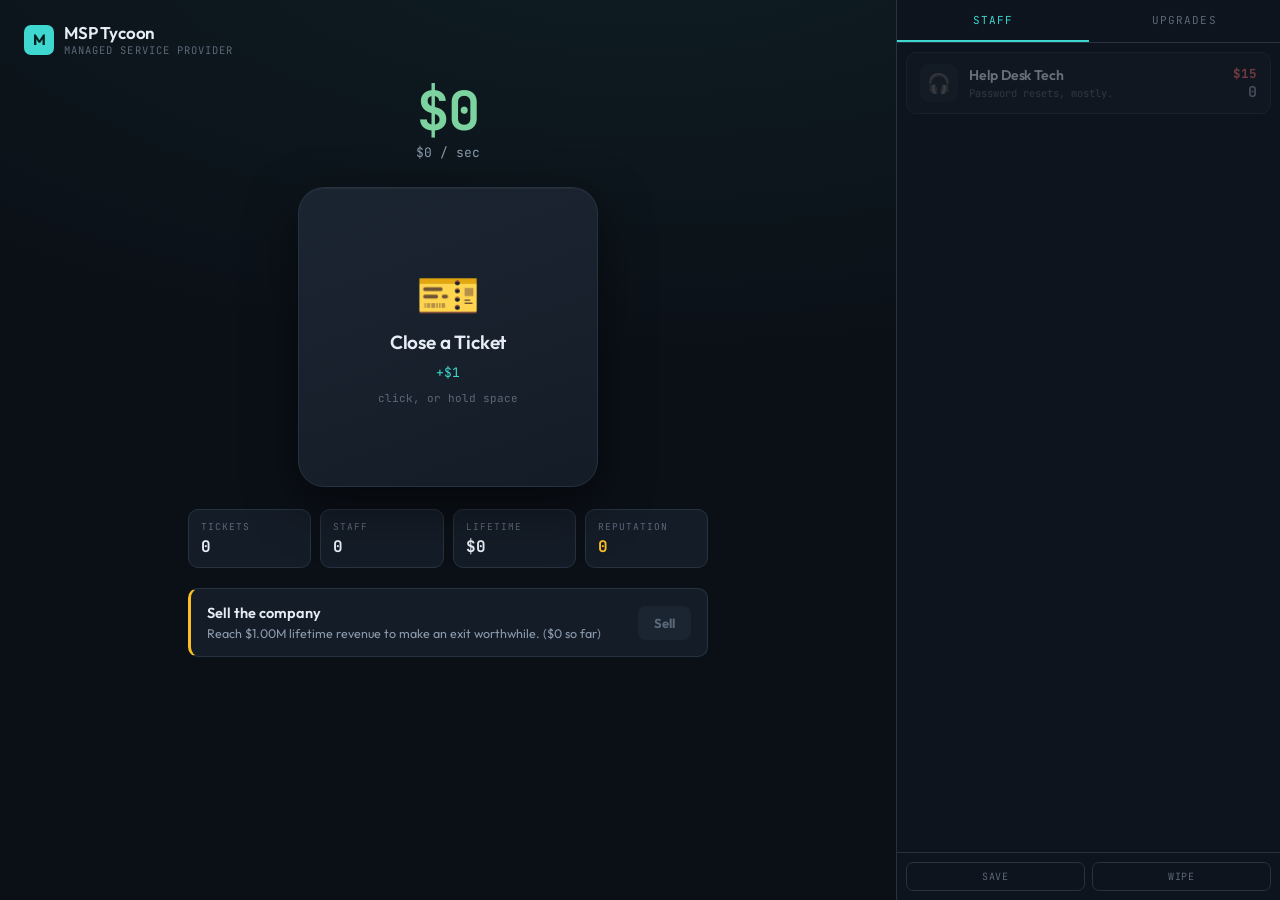
==== msp/index.html @ 9d354af2 "Add MSP Tycoon: a Cookie Clicker-shaped rebuild Single self-contained file at msp/index.html. Nothin" ====
<!DOCTYPE html>
<html lang="en">
<head>
<meta charset="UTF-8">
<meta name="viewport" content="width=device-width, initial-scale=1.0">
<title>MSP Tycoon</title>
<link rel="preconnect" href="https://fonts.googleapis.com">
<link rel="preconnect" href="https://fonts.gstatic.com" crossorigin>
<link rel="stylesheet" href="https://fonts.googleapis.com/css2?family=JetBrains+Mono:wght@400;500;700&family=Outfit:wght@400;500;600;700&display=swap">
<style>
:root{
  --bg:#0B1017; --bg2:#0E141D; --panel:#141C27; --panel2:#1B2531; --line:#26323F;
  --ink:#E6EDF5; --dim:#8A9AAC; --faint:#5A6878;
  --accent:#3ED8D0; --accent-dark:#0E5C58; --accent-ink:#05201F;
  --ok:#4ADE80; --warn:#FBBF24; --crit:#F87171; --cash:#7DD3A0;
  --mono:"JetBrains Mono",ui-monospace,monospace;
  --sans:"Outfit",system-ui,sans-serif;
}
*{box-sizing:border-box;margin:0;padding:0}
body{
  background:var(--bg);color:var(--ink);font-family:var(--sans);
  min-height:100vh;overflow-x:hidden;
  background-image:radial-gradient(ellipse 80% 50% at 50% -10%,rgba(62,216,208,.07),transparent);
}
button{font-family:inherit;color:inherit;border:none;background:none;cursor:pointer}
:focus-visible{outline:2px solid var(--accent);outline-offset:2px}

/* ---------- shell ---------- */
.app{display:grid;grid-template-columns:minmax(0,1fr) 384px;min-height:100vh}
@media(max-width:900px){.app{grid-template-columns:1fr}}

.main{display:flex;flex-direction:column;align-items:center;padding:22px 24px 40px;gap:20px}

.brand{display:flex;align-items:center;gap:10px;align-self:flex-start}
.brand-mark{
  width:30px;height:30px;border-radius:7px;background:var(--accent);
  color:var(--accent-ink);display:grid;place-items:center;font-weight:700;font-size:15px;
}
.brand-name{font-weight:600;font-size:17px;letter-spacing:-.01em}
.brand-sub{font-family:var(--mono);font-size:10.5px;color:var(--faint);letter-spacing:.1em;text-transform:uppercase}

/* ---------- revenue ---------- */
.readout{text-align:center;margin-top:6px}
.cash{
  font-family:var(--mono);font-weight:700;font-size:clamp(34px,6vw,54px);
  color:var(--cash);letter-spacing:-.02em;font-variant-numeric:tabular-nums;line-height:1.05;
}
.rate{font-family:var(--mono);font-size:13px;color:var(--dim);margin-top:4px;font-variant-numeric:tabular-nums}

/* ---------- the click target ---------- */
.ticket-wrap{position:relative;display:grid;place-items:center;padding:6px 0 2px}
.ticket{
  width:min(300px,72vw);aspect-ratio:1;border-radius:26px;
  background:linear-gradient(160deg,var(--panel2),var(--panel));
  border:1px solid var(--line);
  display:flex;flex-direction:column;align-items:center;justify-content:center;gap:10px;
  transition:transform .07s ease,box-shadow .2s ease,border-color .2s ease;
  box-shadow:0 18px 50px rgba(0,0,0,.5),inset 0 1px 0 rgba(255,255,255,.04);
  position:relative;overflow:hidden;
}
.ticket::after{
  content:"";position:absolute;inset:0;
  background:radial-gradient(circle at 50% 22%,rgba(62,216,208,.16),transparent 62%);
  opacity:0;transition:opacity .2s;
}
.ticket:hover{border-color:var(--accent-dark);transform:translateY(-2px)}
.ticket:hover::after{opacity:1}
.ticket:active{transform:scale(.97) translateY(0)}
.ticket-icon{font-size:52px;line-height:1}
.ticket-label{font-weight:600;font-size:19px;letter-spacing:-.01em}
.ticket-hint{font-family:var(--mono);font-size:11px;color:var(--faint)}
.ticket-worth{font-family:var(--mono);font-size:13px;color:var(--accent);font-variant-numeric:tabular-nums}

/* floating +$ */
.float{
  position:absolute;font-family:var(--mono);font-weight:700;font-size:17px;color:var(--cash);
  pointer-events:none;animation:rise 1s ease-out forwards;text-shadow:0 2px 8px rgba(0,0,0,.6);
}
@keyframes rise{from{opacity:1;transform:translate(-50%,0)}to{opacity:0;transform:translate(-50%,-64px)}}
@media(prefers-reduced-motion:reduce){
  .float{animation-duration:.01ms}
  .ticket,.ticket:hover,.ticket:active{transition:none;transform:none}
}

/* ---------- stat strip ---------- */
.stats{display:grid;grid-template-columns:repeat(auto-fit,minmax(112px,1fr));gap:9px;width:min(520px,100%)}
.stat{background:var(--panel);border:1px solid var(--line);border-radius:10px;padding:10px 12px}
.stat-k{font-family:var(--mono);font-size:9.5px;letter-spacing:.11em;text-transform:uppercase;color:var(--faint)}
.stat-v{font-family:var(--mono);font-size:16px;font-weight:700;margin-top:3px;font-variant-numeric:tabular-nums}

/* ---------- prestige ---------- */
.prestige{
  width:min(520px,100%);background:var(--panel);border:1px solid var(--line);
  border-left:3px solid var(--warn);border-radius:10px;padding:14px 16px;
  display:flex;align-items:center;gap:14px;flex-wrap:wrap;
}
.prestige-body{flex:1;min-width:180px}
.prestige-t{font-weight:600;font-size:14.5px}
.prestige-d{font-size:12.5px;color:var(--dim);margin-top:2px;line-height:1.5}
.btn{
  background:var(--accent);color:var(--accent-ink);font-weight:700;font-size:13px;
  padding:9px 16px;border-radius:8px;white-space:nowrap;transition:filter .15s;
}
.btn:hover:not(:disabled){filter:brightness(1.1)}
.btn:disabled{background:var(--panel2);color:var(--faint);cursor:not-allowed}
.btn-warn{background:var(--warn);color:#3A2A05}

/* ---------- store ---------- */
.store{background:var(--bg2);border-left:1px solid var(--line);display:flex;flex-direction:column;height:100vh;position:sticky;top:0}
@media(max-width:900px){.store{height:auto;position:static;border-left:none;border-top:1px solid var(--line)}}
.tabs{display:flex;border-bottom:1px solid var(--line);flex-shrink:0}
.tab{
  flex:1;padding:13px 8px;font-family:var(--mono);font-size:11px;letter-spacing:.1em;
  text-transform:uppercase;color:var(--faint);border-bottom:2px solid transparent;transition:color .15s;
}
.tab:hover{color:var(--dim)}
.tab.on{color:var(--accent);border-bottom-color:var(--accent)}
.tab .badge{
  display:inline-block;margin-left:5px;background:var(--accent);color:var(--accent-ink);
  border-radius:9px;padding:0 5px;font-size:9.5px;font-weight:700;
}
.list{overflow-y:auto;flex:1;padding:9px;display:flex;flex-direction:column;gap:7px}

.item{
  width:100%;text-align:left;background:var(--panel);border:1px solid var(--line);
  border-radius:10px;padding:11px 13px;display:grid;grid-template-columns:38px 1fr auto;
  gap:11px;align-items:center;transition:border-color .15s,background .15s;
}
.item:hover:not(:disabled){border-color:var(--accent-dark);background:var(--panel2)}
.item:disabled{opacity:.42;cursor:not-allowed}
.item-ic{
  width:38px;height:38px;border-radius:9px;background:var(--panel2);
  display:grid;place-items:center;font-size:19px;
}
.item-n{font-weight:600;font-size:14px;letter-spacing:-.005em}
.item-m{font-family:var(--mono);font-size:10.5px;color:var(--faint);margin-top:2px;font-variant-numeric:tabular-nums}
.item-r{text-align:right}
.item-c{font-family:var(--mono);font-size:12.5px;font-weight:700;color:var(--cash);font-variant-numeric:tabular-nums}
.item-c.cant{color:var(--crit)}
.item-o{font-family:var(--mono);font-size:15px;font-weight:700;color:var(--dim);font-variant-numeric:tabular-nums}
.empty{padding:32px 18px;text-align:center;color:var(--faint);font-size:13px;line-height:1.6}

.toast-wrap{position:fixed;bottom:18px;left:18px;display:flex;flex-direction:column;gap:7px;z-index:50}
.toast{
  background:var(--panel2);border:1px solid var(--line);border-left:3px solid var(--accent);
  border-radius:8px;padding:10px 15px;font-size:13px;animation:slide .3s ease-out;max-width:300px;
}
@keyframes slide{from{opacity:0;transform:translateX(-16px)}to{opacity:1;transform:none}}

.bar{display:flex;gap:7px;padding:9px;border-top:1px solid var(--line);flex-shrink:0}
.mini{
  flex:1;font-family:var(--mono);font-size:10px;letter-spacing:.06em;text-transform:uppercase;
  color:var(--faint);padding:7px;border:1px solid var(--line);border-radius:7px;transition:color .15s,border-color .15s;
}
.mini:hover{color:var(--accent);border-color:var(--accent-dark)}
</style>
</head>
<body>

<div class="app">
  <main class="main">
    <div class="brand">
      <div class="brand-mark">M</div>
      <div>
        <div class="brand-name">MSP Tycoon</div>
        <div class="brand-sub">Managed Service Provider</div>
      </div>
    </div>

    <div class="readout">
      <div class="cash" id="cash">$0</div>
      <div class="rate" id="rate">$0.0 / sec</div>
    </div>

    <div class="ticket-wrap" id="ticketWrap">
      <button class="ticket" id="ticket" aria-label="Close a support ticket">
        <span class="ticket-icon">🎫</span>
        <span class="ticket-label">Close a Ticket</span>
        <span class="ticket-worth" id="clickWorth">+$1</span>
        <span class="ticket-hint">click, or hold space</span>
      </button>
    </div>

    <div class="stats">
      <div class="stat"><div class="stat-k">Tickets</div><div class="stat-v" id="sTickets">0</div></div>
      <div class="stat"><div class="stat-k">Staff</div><div class="stat-v" id="sStaff">0</div></div>
      <div class="stat"><div class="stat-k">Lifetime</div><div class="stat-v" id="sLife">$0</div></div>
      <div class="stat"><div class="stat-k">Reputation</div><div class="stat-v" id="sRep" style="color:var(--warn)">0</div></div>
    </div>

    <div class="prestige">
      <div class="prestige-body">
        <div class="prestige-t">Sell the company</div>
        <div class="prestige-d" id="prestigeDesc">Build $1M lifetime revenue to make an exit worthwhile.</div>
      </div>
      <button class="btn btn-warn" id="prestigeBtn" disabled>Sell</button>
    </div>
  </main>

  <aside class="store">
    <div class="tabs">
      <button class="tab on" data-tab="staff">Staff</button>
      <button class="tab" data-tab="upgrades">Upgrades <span class="badge" id="upBadge" style="display:none">0</span></button>
    </div>
    <div class="list" id="list"></div>
    <div class="bar">
      <button class="mini" id="saveBtn">Save</button>
      <button class="mini" id="wipeBtn">Wipe</button>
    </div>
  </aside>
</div>

<div class="toast-wrap" id="toasts"></div>

<script>
"use strict";

/* ============================================================
   MSP Tycoon

   Deliberate architecture notes, since the previous build was undone
   by exactly these things:

   - ONE interval owns the simulation. Nothing else advances state.
   - State never round-trips through the DOM. The DOM is written to,
     never read from, as a source of truth.
   - STAFF and UPGRADES are static config and are never serialised.
     The save file carries only counts and flags, so the economy can be
     rebalanced and new content added without breaking existing saves.
   ============================================================ */

/* ---------- static config (never saved) ---------- */
const STAFF = [
  {id:"helpdesk", name:"Help Desk Tech",   icon:"🎧", cost:15,        rate:0.1,   blurb:"Password resets, mostly."},
  {id:"sysadmin", name:"Sysadmin",         icon:"🖥️", cost:100,       rate:1,     blurb:"Keeps the servers breathing."},
  {id:"neteng",   name:"Network Engineer", icon:"🌐", cost:1100,      rate:8,     blurb:"It's always DNS."},
  {id:"seceng",   name:"Security Analyst", icon:"🛡️", cost:12000,     rate:47,    blurb:"Catches things before they bill."},
  {id:"cloud",    name:"Cloud Architect",  icon:"☁️", cost:130000,    rate:260,   blurb:"Migrates it, then re-migrates it."},
  {id:"vcio",     name:"vCIO",             icon:"📊", cost:1400000,   rate:1400,  blurb:"Turns roadmaps into retainers."},
  {id:"noc",      name:"24/7 NOC",         icon:"🌙", cost:20000000,  rate:7800,  blurb:"Someone is always awake."},
  {id:"branch",   name:"Second Branch",    icon:"🏢", cost:330000000, rate:44000, blurb:"A whole other office."}
];

// kind: "staff" doubles one staff line; "click" doubles click value; "global" boosts everything.
const UPGRADES = [
  {id:"macros",    name:"Ticket Macros",      icon:"⚡", cost:100,        kind:"click",  mult:2, need:()=>S.clicks>=25,           blurb:"Canned replies. Double click value."},
  {id:"kb",        name:"Knowledge Base",     icon:"📚", cost:500,        kind:"staff",  target:"helpdesk", mult:2, need:()=>c("helpdesk")>=5,  blurb:"Help Desk output doubled."},
  {id:"rmm",       name:"RMM Agent",          icon:"🔧", cost:2500,       kind:"staff",  target:"sysadmin", mult:2, need:()=>c("sysadmin")>=5,  blurb:"Sysadmin output doubled."},
  {id:"scripts",   name:"Automation Scripts", icon:"📜", cost:5000,       kind:"click",  mult:2, need:()=>S.clicks>=100,          blurb:"Double click value again."},
  {id:"monitor",   name:"Monitoring Stack",   icon:"📡", cost:20000,      kind:"staff",  target:"neteng", mult:2, need:()=>c("neteng")>=5,      blurb:"Network Engineer output doubled."},
  {id:"psa",       name:"PSA Platform",       icon:"🗂️", cost:75000,      kind:"global", mult:1.25, need:()=>S.staffTotal>=25,    blurb:"All staff +25%."},
  {id:"siem",      name:"SIEM",               icon:"🔎", cost:250000,     kind:"staff",  target:"seceng", mult:2, need:()=>c("seceng")>=5,      blurb:"Security output doubled."},
  {id:"soc2",      name:"SOC 2 Report",       icon:"📋", cost:1200000,    kind:"global", mult:1.5,  need:()=>S.staffTotal>=50,    blurb:"Enterprise clients. All staff +50%."},
  {id:"iac",       name:"Infrastructure as Code", icon:"🧱", cost:6000000, kind:"staff", target:"cloud", mult:2, need:()=>c("cloud")>=5,      blurb:"Cloud output doubled."},
  {id:"ai",        name:"AI Triage",          icon:"🤖", cost:40000000,   kind:"global", mult:2, need:()=>S.staffTotal>=100,      blurb:"All staff doubled."}
];

const SAVE_KEY = "mspTycoonSave";
const TICK_MS  = 100;               // one loop, 10Hz
const PRESTIGE_MIN = 1e6;           // lifetime revenue before an exit is allowed

/* ---------- mutable state (this, and only this, is saved) ---------- */
let S = {
  v: 1,
  cash: 0,
  lifetime: 0,
  clicks: 0,
  staff: {},                 // id -> count
  staffTotal: 0,
  upgrades: {},              // id -> true
  reputation: 0,             // permanent prestige currency
  lastSeen: Date.now()
};

const c = id => S.staff[id] || 0;

/* ---------- number formatting ---------- */
const UNITS = ["","K","M","B","T","Qa","Qi","Sx","Sp","Oc","No","Dc"];
function fmt(n){
  if(!isFinite(n)) return "0";
  if(n < 1000) return (n < 10 && n % 1 !== 0) ? n.toFixed(1) : Math.floor(n).toString();
  let t = 0;
  while(n >= 1000 && t < UNITS.length - 1){ n /= 1000; t++; }
  return n.toFixed(n < 10 ? 2 : n < 100 ? 1 : 0) + UNITS[t];
}
const money = n => "$" + fmt(n);

/* ---------- derived economy (pure functions of state + config) ---------- */
function costOf(def){
  // Cookie Clicker's proven curve: each copy costs 15% more than the last.
  return Math.ceil(def.cost * Math.pow(1.15, c(def.id)));
}
function repMult(){ return 1 + S.reputation * 0.02; }   // +2% per reputation

function rateOf(def){
  let r = def.rate * c(def.id);
  if(!r) return 0;
  UPGRADES.forEach(u=>{
    if(!S.upgrades[u.id]) return;
    if(u.kind === "staff"  && u.target === def.id) r *= u.mult;
    if(u.kind === "global") r *= u.mult;
  });
  return r * repMult();
}
const totalRate = () => STAFF.reduce((s,d)=>s + rateOf(d), 0);

function clickValue(){
  let v = 1;
  UPGRADES.forEach(u=>{ if(S.upgrades[u.id] && u.kind === "click") v *= u.mult; });
  // Clicking stays relevant: it scales with a slice of passive income.
  return (v + totalRate() * 0.05) * repMult();
}

function pendingRep(){
  if(S.lifetime < PRESTIGE_MIN) return 0;
  return Math.floor(Math.sqrt(S.lifetime / PRESTIGE_MIN)) - S.reputation;
}

/* ---------- rendering ---------- */
let tab = "staff";
const $ = id => document.getElementById(id);

function renderHead(){
  $("cash").textContent = money(S.cash);
  $("rate").textContent = "$" + fmt(totalRate()) + " / sec";
  $("clickWorth").textContent = "+" + money(clickValue());
  $("sTickets").textContent = fmt(S.clicks);
  $("sStaff").textContent = fmt(S.staffTotal);
  $("sLife").textContent = money(S.lifetime);
  $("sRep").textContent = fmt(S.reputation);

  const p = pendingRep();
  const btn = $("prestigeBtn");
  btn.disabled = p <= 0;
  btn.textContent = p > 0 ? "Sell for " + fmt(p) : "Sell";
  $("prestigeDesc").textContent = p > 0
    ? "Exit now for " + fmt(p) + " reputation — a permanent +" + (p*2) + "% to everything. Resets cash, staff and upgrades."
    : "Reach " + money(PRESTIGE_MIN) + " lifetime revenue to make an exit worthwhile. (" + money(S.lifetime) + " so far)";

  const avail = UPGRADES.filter(u=>!S.upgrades[u.id] && u.need() && S.cash >= u.cost).length;
  const badge = $("upBadge");
  badge.style.display = avail ? "inline-block" : "none";
  badge.textContent = avail;
}

/* The store is rebuilt only when the *set* of visible rows changes.
   Affordability changes every tick, so that is applied separately by
   refreshAffordability() -- rebuilding this DOM ten times a second would
   flicker and steal clicks mid-press. */
let listSig = "";

function listSignature(){
  if(tab === "staff"){
    return "s|" + STAFF.map((d,i)=>{
      const shown = i === 0 || c(STAFF[i-1].id) > 0;
      return shown ? d.id + ":" + c(d.id) : "";
    }).join(",");
  }
  return "u|" + UPGRADES.filter(u=>!S.upgrades[u.id] && u.need()).map(u=>u.id).join(",");
}

function refreshAffordability(){
  document.querySelectorAll("#list .item").forEach(el=>{
    const kind = el.dataset.kind, id = el.dataset.id;
    let cost;
    if(kind === "staff"){
      const d = STAFF.find(x=>x.id===id); if(!d) return;
      cost = costOf(d);
      const rateEl = el.querySelector(".js-rate");
      if(rateEl) rateEl.textContent = c(d.id) ? "$" + fmt(rateOf(d)) + "/s · " : "";
      const ownEl = el.querySelector(".item-o");
      if(ownEl) ownEl.textContent = c(d.id);
    } else {
      const u = UPGRADES.find(x=>x.id===id); if(!u) return;
      cost = u.cost;
    }
    const afford = S.cash >= cost;
    el.disabled = !afford;
    const costEl = el.querySelector(".item-c");
    if(costEl){
      costEl.textContent = money(cost);
      costEl.classList.toggle("cant", !afford);
    }
  });
}

function renderList(force){
  const sig = listSignature();
  if(!force && sig === listSig){ refreshAffordability(); return; }
  listSig = sig;

  const list = $("list");
  list.innerHTML = "";

  if(tab === "staff"){
    STAFF.forEach((d,i)=>{
      // Reveal one tier ahead so there is always a visible next goal.
      const prevOwned = i === 0 || c(STAFF[i-1].id) > 0;
      if(!prevOwned) return;
      const cost = costOf(d), afford = S.cash >= cost;
      const b = document.createElement("button");
      b.className = "item";
      b.dataset.kind = "staff";
      b.dataset.id = d.id;
      b.disabled = !afford;
      b.innerHTML =
        '<div class="item-ic">' + d.icon + '</div>' +
        '<div><div class="item-n">' + d.name + '</div>' +
        '<div class="item-m"><span class="js-rate">' + (c(d.id) ? "$" + fmt(rateOf(d)) + "/s · " : "") + '</span>' + d.blurb + '</div></div>' +
        '<div class="item-r"><div class="item-c' + (afford ? "" : " cant") + '">' + money(cost) + '</div>' +
        '<div class="item-o">' + c(d.id) + '</div></div>';
      b.onclick = () => buyStaff(d);
      list.appendChild(b);
    });
  } else {
    const show = UPGRADES.filter(u=>!S.upgrades[u.id] && u.need());
    if(!show.length){
      list.innerHTML = '<div class="empty">No upgrades available yet.<br>Hire more staff and close more tickets.</div>';
      return;
    }
    show.forEach(u=>{
      const afford = S.cash >= u.cost;
      const b = document.createElement("button");
      b.className = "item";
      b.dataset.kind = "upgrade";
      b.dataset.id = u.id;
      b.disabled = !afford;
      b.innerHTML =
        '<div class="item-ic">' + u.icon + '</div>' +
        '<div><div class="item-n">' + u.name + '</div><div class="item-m">' + u.blurb + '</div></div>' +
        '<div class="item-r"><div class="item-c' + (afford ? "" : " cant") + '">' + money(u.cost) + '</div></div>';
      b.onclick = () => buyUpgrade(u);
      list.appendChild(b);
    });
  }
}

function toast(msg){
  const t = document.createElement("div");
  t.className = "toast";
  t.textContent = msg;
  $("toasts").appendChild(t);
  setTimeout(()=>t.remove(), 3200);
}

/* ---------- actions ---------- */
function earn(n){ S.cash += n; S.lifetime += n; }

function closeTicket(x, y){
  const v = clickValue();
  earn(v);
  S.clicks++;
  if(x !== undefined){
    const f = document.createElement("div");
    f.className = "float";
    f.textContent = "+" + money(v);
    f.style.left = x + "px";
    f.style.top  = y + "px";
    $("ticketWrap").appendChild(f);
    setTimeout(()=>f.remove(), 1000);
  }
  renderHead();
}

function buyStaff(d){
  const cost = costOf(d);
  if(S.cash < cost) return;
  S.cash -= cost;
  S.staff[d.id] = c(d.id) + 1;
  S.staffTotal++;
  if(S.staff[d.id] === 1) toast("Hired your first " + d.name + ".");
  renderHead(); renderList();
}

function buyUpgrade(u){
  if(S.cash < u.cost || S.upgrades[u.id]) return;
  S.cash -= u.cost;
  S.upgrades[u.id] = true;
  toast(u.name + " acquired.");
  renderHead(); renderList();
}

function prestige(){
  const p = pendingRep();
  if(p <= 0) return;
  if(!confirm("Sell the company for " + fmt(p) + " reputation?\n\nCash, staff and upgrades reset. Reputation is permanent.")) return;
  S.reputation += p;
  S.cash = 0; S.staff = {}; S.staffTotal = 0; S.upgrades = {};
  // lifetime deliberately persists: it is the record of everything ever built.
  toast("Acquired. +" + fmt(p) + " reputation.");
  renderHead(); renderList(); save();
}

/* ---------- persistence (mutable state only) ---------- */
function save(){
  S.lastSeen = Date.now();
  try{ localStorage.setItem(SAVE_KEY, JSON.stringify(S)); }
  catch(e){ console.error("save failed", e); }
}

function load(){
  let raw;
  try{ raw = localStorage.getItem(SAVE_KEY); }catch(e){ return; }
  if(!raw) return;
  let d;
  try{ d = JSON.parse(raw); }catch(e){ console.error("corrupt save, ignoring"); return; }
  if(!d || typeof d !== "object") return;

  // Merge field by field. Never assign the object wholesale -- that is how a
  // save from an older version silently deletes fields added since.
  S.cash       = +d.cash       || 0;
  S.lifetime   = +d.lifetime   || 0;
  S.clicks     = +d.clicks     || 0;
  S.reputation = +d.reputation || 0;
  S.staff      = (d.staff && typeof d.staff === "object") ? d.staff : {};
  S.upgrades   = (d.upgrades && typeof d.upgrades === "object") ? d.upgrades : {};
  S.lastSeen   = +d.lastSeen || Date.now();

  // Drop ids that no longer exist, so removing content cannot corrupt a save.
  Object.keys(S.staff).forEach(k=>{ if(!STAFF.some(s=>s.id===k)) delete S.staff[k]; });
  Object.keys(S.upgrades).forEach(k=>{ if(!UPGRADES.some(u=>u.id===k)) delete S.upgrades[k]; });

  S.staffTotal = STAFF.reduce((n,d2)=>n + c(d2.id), 0);

  // Offline earnings, capped at 8h so leaving it a month isn't a free win.
  const away = Math.min((Date.now() - S.lastSeen) / 1000, 8*3600);
  if(away > 60){
    const gained = totalRate() * away;
    if(gained > 0){
      earn(gained);
      setTimeout(()=>toast("While you were out: " + money(gained)), 500);
    }
  }
}

/* ---------- wiring ---------- */
$("ticket").addEventListener("click", e=>{
  const r = $("ticketWrap").getBoundingClientRect();
  closeTicket(e.clientX - r.left, e.clientY - r.top);
});

// Space bar as an alternative to clicking; ignore auto-repeat.
document.addEventListener("keydown", e=>{
  if(e.code === "Space" && !e.repeat && e.target === document.body){
    e.preventDefault();
    const r = $("ticket").getBoundingClientRect(), w = $("ticketWrap").getBoundingClientRect();
    closeTicket(r.left - w.left + r.width/2, r.top - w.top + r.height/2);
  }
});

document.querySelectorAll(".tab").forEach(t=>{
  t.onclick = ()=>{
    document.querySelectorAll(".tab").forEach(x=>x.classList.remove("on"));
    t.classList.add("on");
    tab = t.dataset.tab;
    renderList(true);   // force: the signature scheme is per-tab
  };
});

$("prestigeBtn").onclick = prestige;
$("saveBtn").onclick = ()=>{ save(); toast("Saved."); };
$("wipeBtn").onclick = ()=>{
  if(!confirm("Erase everything, including reputation?")) return;
  try{ localStorage.removeItem(SAVE_KEY); }catch(e){}
  S = {v:1,cash:0,lifetime:0,clicks:0,staff:{},staffTotal:0,upgrades:{},reputation:0,lastSeen:Date.now()};
  renderHead(); renderList(); toast("Wiped.");
};
window.addEventListener("beforeunload", save);

/* ---------- the one and only game loop ---------- */
let last = Date.now();
setInterval(()=>{
  const now = Date.now();
  // Clamp dt so a backgrounded tab that fires late cannot pay out a windfall.
  const dt = Math.min((now - last) / 1000, 1);
  last = now;
  earn(totalRate() * dt);
  renderHead();
  renderList();
}, TICK_MS);

setInterval(save, 20000);

load();
renderHead();
renderList();
</script>
</body>
</html>
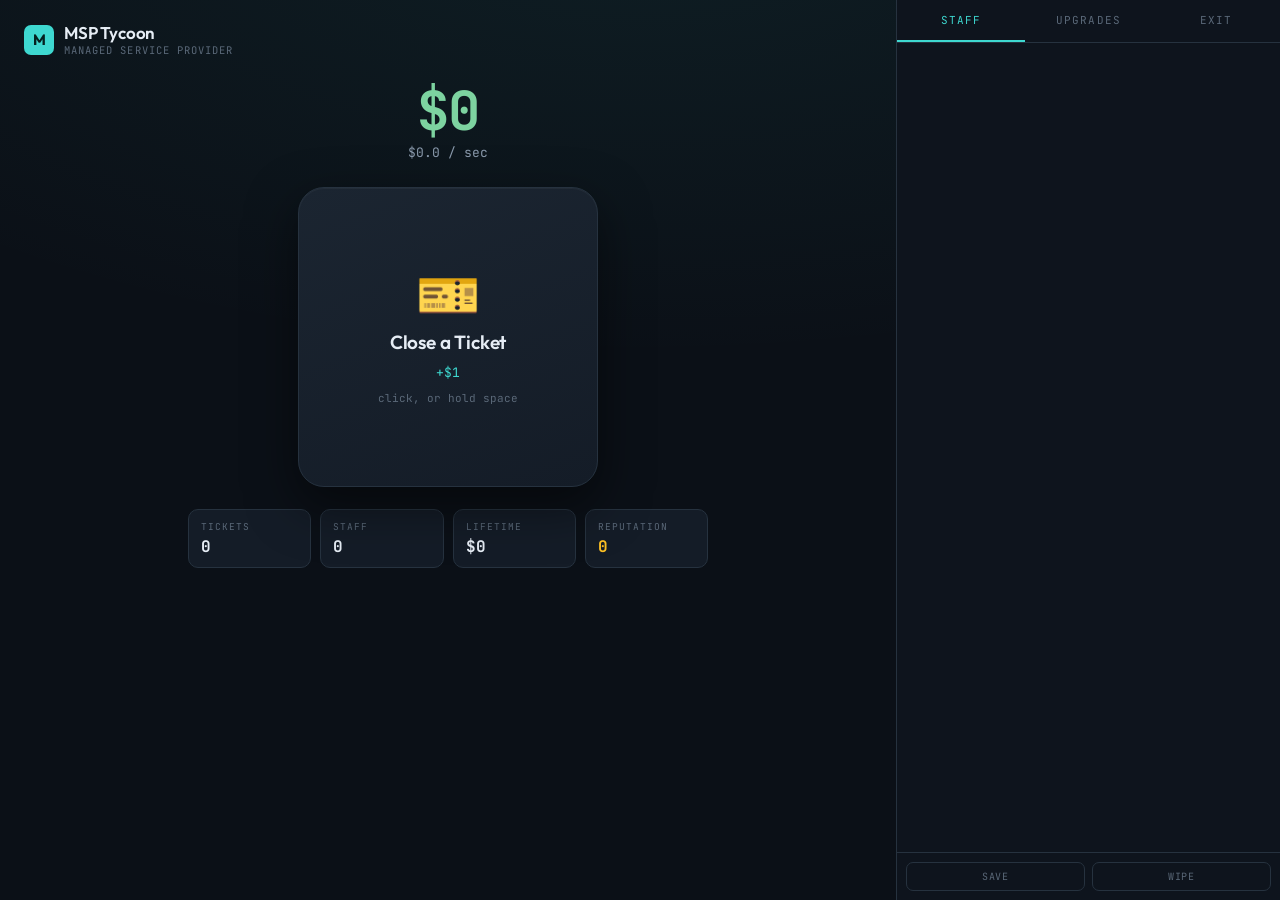
==== commit 628a0ec4: "Hold to click, cents under $1k, Exit tab, datacenter backdrop Four changes from playtest feedback.  " ====
--- a/msp/index.html
+++ b/msp/index.html
@@ -22,6 +22,13 @@
   min-height:100vh;overflow-x:hidden;
   background-image:radial-gradient(ellipse 80% 50% at 50% -10%,rgba(62,216,208,.07),transparent);
 }
+/* Ambient datacenter floor. Cookie Clicker rises milk as you progress;
+   here the room fills with racks as you hire, and the floor level climbs
+   toward an exit. Purely decorative, so it is aria-hidden and sits behind
+   everything. */
+#floor{position:fixed;left:0;right:0;bottom:0;width:100%;height:38vh;z-index:0;pointer-events:none}
+.app{position:relative;z-index:1}
+
 button{font-family:inherit;color:inherit;border:none;background:none;cursor:pointer}
 :focus-visible{outline:2px solid var(--accent);outline-offset:2px}
 
@@ -88,15 +95,25 @@
 .stat-k{font-family:var(--mono);font-size:9.5px;letter-spacing:.11em;text-transform:uppercase;color:var(--faint)}
 .stat-v{font-family:var(--mono);font-size:16px;font-weight:700;margin-top:3px;font-variant-numeric:tabular-nums}
 
-/* ---------- prestige ---------- */
-.prestige{
-  width:min(520px,100%);background:var(--panel);border:1px solid var(--line);
-  border-left:3px solid var(--warn);border-radius:10px;padding:14px 16px;
-  display:flex;align-items:center;gap:14px;flex-wrap:wrap;
-}
-.prestige-body{flex:1;min-width:180px}
-.prestige-t{font-weight:600;font-size:14.5px}
-.prestige-d{font-size:12.5px;color:var(--dim);margin-top:2px;line-height:1.5}
+/* ---------- prestige (lives in the store as the Exit tab) ---------- */
+.prestige-card{
+  background:var(--panel);border:1px solid var(--line);border-left:3px solid var(--warn);
+  border-radius:10px;padding:16px 17px;display:flex;flex-direction:column;gap:12px;
+}
+.pc-h{font-weight:600;font-size:16px}
+.pc-b{font-size:12.5px;color:var(--dim);line-height:1.55}
+.pc-rows{display:flex;flex-direction:column;gap:1px;background:var(--line);border-radius:8px;overflow:hidden}
+.pc-row{
+  display:flex;justify-content:space-between;align-items:baseline;gap:12px;
+  background:var(--bg2);padding:9px 12px;font-size:12.5px;color:var(--dim);
+}
+.pc-row b{font-family:var(--mono);color:var(--ink);font-variant-numeric:tabular-nums}
+.pc-row b.pc-good{color:var(--warn)}
+.pc-go{width:100%;text-align:center}
+.pc-lock{
+  font-family:var(--mono);font-size:11.5px;color:var(--faint);
+  text-align:center;line-height:1.7;padding:9px;border:1px dashed var(--line);border-radius:8px;
+}
 .btn{
   background:var(--accent);color:var(--accent-ink);font-weight:700;font-size:13px;
   padding:9px 16px;border-radius:8px;white-space:nowrap;transition:filter .15s;
@@ -156,6 +173,8 @@
 </style>
 </head>
 <body>
+
+<canvas id="floor" aria-hidden="true"></canvas>
 
 <div class="app">
   <main class="main">
@@ -188,19 +207,13 @@
       <div class="stat"><div class="stat-k">Reputation</div><div class="stat-v" id="sRep" style="color:var(--warn)">0</div></div>
     </div>
 
-    <div class="prestige">
-      <div class="prestige-body">
-        <div class="prestige-t">Sell the company</div>
-        <div class="prestige-d" id="prestigeDesc">Build $1M lifetime revenue to make an exit worthwhile.</div>
-      </div>
-      <button class="btn btn-warn" id="prestigeBtn" disabled>Sell</button>
-    </div>
   </main>
 
   <aside class="store">
     <div class="tabs">
       <button class="tab on" data-tab="staff">Staff</button>
       <button class="tab" data-tab="upgrades">Upgrades <span class="badge" id="upBadge" style="display:none">0</span></button>
+      <button class="tab" data-tab="prestige">Exit <span class="badge" id="prBadge" style="display:none">!</span></button>
     </div>
     <div class="list" id="list"></div>
     <div class="bar">
@@ -276,14 +289,38 @@
 
 /* ---------- number formatting ---------- */
 const UNITS = ["","K","M","B","T","Qa","Qi","Sx","Sp","Oc","No","Dc"];
+
+function scale(n){
+  let t = 0;
+  while(n >= 1000 && t < UNITS.length - 1){ n /= 1000; t++; }
+  const dp = n < 10 ? 2 : n < 100 ? 1 : 0;
+  // toFixed can round 999.99 up to "1000"; step the unit so the display
+  // never reads "1000K" where "1.00M" is meant.
+  if(+n.toFixed(dp) >= 1000 && t < UNITS.length - 1){ n /= 1000; t++; }
+  return n.toFixed(n < 10 ? 2 : n < 100 ? 1 : 0) + UNITS[t];
+}
+
+// Counts (staff, tickets, reputation) are whole things and never fractional.
 function fmt(n){
   if(!isFinite(n)) return "0";
-  if(n < 1000) return (n < 10 && n % 1 !== 0) ? n.toFixed(1) : Math.floor(n).toString();
-  let t = 0;
-  while(n >= 1000 && t < UNITS.length - 1){ n /= 1000; t++; }
-  return n.toFixed(n < 10 ? 2 : n < 100 ? 1 : 0) + UNITS[t];
-}
-const money = n => "$" + fmt(n);
+  return n < 1000 ? Math.floor(n).toString() : scale(n);
+}
+
+// Money keeps cents until $1,000 so early clicks visibly move the number,
+// then abbreviates once the digits stop being meaningful.
+function money(n){
+  if(!isFinite(n)) return "$0.00";
+  if(n < 1000){
+    return (+n.toFixed(2) >= 1000) ? "$" + scale(n) : "$" + n.toFixed(2);
+  }
+  return "$" + scale(n);
+}
+
+// Rates read better with one decimal in the low range.
+function rateStr(n){
+  if(!isFinite(n)) return "0";
+  return n < 100 ? (Math.round(n * 10) / 10).toString() : scale(n);
+}
 
 /* ---------- derived economy (pure functions of state + config) ---------- */
 function costOf(def){
@@ -322,20 +359,16 @@
 
 function renderHead(){
   $("cash").textContent = money(S.cash);
-  $("rate").textContent = "$" + fmt(totalRate()) + " / sec";
+  $("rate").textContent = "$" + rateStr(totalRate()) + " / sec";
   $("clickWorth").textContent = "+" + money(clickValue());
   $("sTickets").textContent = fmt(S.clicks);
   $("sStaff").textContent = fmt(S.staffTotal);
   $("sLife").textContent = money(S.lifetime);
   $("sRep").textContent = fmt(S.reputation);
 
-  const p = pendingRep();
-  const btn = $("prestigeBtn");
-  btn.disabled = p <= 0;
-  btn.textContent = p > 0 ? "Sell for " + fmt(p) : "Sell";
-  $("prestigeDesc").textContent = p > 0
-    ? "Exit now for " + fmt(p) + " reputation — a permanent +" + (p*2) + "% to everything. Resets cash, staff and upgrades."
-    : "Reach " + money(PRESTIGE_MIN) + " lifetime revenue to make an exit worthwhile. (" + money(S.lifetime) + " so far)";
+  // The Exit tab flags itself when an exit is actually available.
+  const prBadge = $("prBadge");
+  prBadge.style.display = pendingRep() > 0 ? "inline-block" : "none";
 
   const avail = UPGRADES.filter(u=>!S.upgrades[u.id] && u.need() && S.cash >= u.cost).length;
   const badge = $("upBadge");
@@ -355,6 +388,10 @@
       const shown = i === 0 || c(STAFF[i-1].id) > 0;
       return shown ? d.id + ":" + c(d.id) : "";
     }).join(",");
+  }
+  if(tab === "prestige"){
+    // Rebuild as the headline numbers move, but not every tick.
+    return "p|" + pendingRep() + "|" + S.reputation + "|" + Math.floor(S.lifetime / 1000);
   }
   return "u|" + UPGRADES.filter(u=>!S.upgrades[u.id] && u.need()).map(u=>u.id).join(",");
 }
@@ -367,7 +404,7 @@
       const d = STAFF.find(x=>x.id===id); if(!d) return;
       cost = costOf(d);
       const rateEl = el.querySelector(".js-rate");
-      if(rateEl) rateEl.textContent = c(d.id) ? "$" + fmt(rateOf(d)) + "/s · " : "";
+      if(rateEl) rateEl.textContent = c(d.id) ? "$" + rateStr(rateOf(d)) + "/s · " : "";
       const ownEl = el.querySelector(".item-o");
       if(ownEl) ownEl.textContent = c(d.id);
     } else {
@@ -406,12 +443,34 @@
       b.innerHTML =
         '<div class="item-ic">' + d.icon + '</div>' +
         '<div><div class="item-n">' + d.name + '</div>' +
-        '<div class="item-m"><span class="js-rate">' + (c(d.id) ? "$" + fmt(rateOf(d)) + "/s · " : "") + '</span>' + d.blurb + '</div></div>' +
+        '<div class="item-m"><span class="js-rate">' + (c(d.id) ? "$" + rateStr(rateOf(d)) + "/s · " : "") + '</span>' + d.blurb + '</div></div>' +
         '<div class="item-r"><div class="item-c' + (afford ? "" : " cant") + '">' + money(cost) + '</div>' +
         '<div class="item-o">' + c(d.id) + '</div></div>';
       b.onclick = () => buyStaff(d);
       list.appendChild(b);
     });
+  } else if(tab === "prestige"){
+    const p = pendingRep();
+    const box = document.createElement("div");
+    box.className = "prestige-card";
+    box.innerHTML =
+      '<div class="pc-h">Sell the company</div>' +
+      '<div class="pc-b">Walk away, bank the reputation, and start the next one with everything you learned. ' +
+      'Cash, staff and upgrades reset. Reputation is permanent and applies to every future run.</div>' +
+      '<div class="pc-rows">' +
+        '<div class="pc-row"><span>Reputation held</span><b>' + fmt(S.reputation) + '</b></div>' +
+        '<div class="pc-row"><span>Current bonus</span><b>+' + (S.reputation*2) + '%</b></div>' +
+        '<div class="pc-row"><span>Lifetime revenue</span><b>' + money(S.lifetime) + '</b></div>' +
+        '<div class="pc-row"><span>Exit is worth</span><b class="' + (p>0?"pc-good":"") + '">' + fmt(p) + ' rep</b></div>' +
+      '</div>' +
+      (p > 0
+        ? '<button class="btn btn-warn pc-go" id="prestigeBtn">Sell for ' + fmt(p) + ' reputation</button>'
+        : '<div class="pc-lock">Reach ' + money(PRESTIGE_MIN) + ' lifetime revenue to make an exit worthwhile.<br>' +
+          money(Math.max(0, PRESTIGE_MIN - S.lifetime)) + ' to go.</div>');
+    list.appendChild(box);
+    const go = $("prestigeBtn");
+    if(go) go.onclick = prestige;
+    return;
   } else {
     const show = UPGRADES.filter(u=>!S.upgrades[u.id] && u.need());
     if(!show.length){
@@ -534,19 +593,63 @@
 }
 
 /* ---------- wiring ---------- */
-$("ticket").addEventListener("click", e=>{
+/* Click, or hold. Holding runs on our own interval rather than relying on
+   the OS key-repeat rate, which is slow, differs per machine, and does not
+   exist at all for a held mouse button. */
+const HOLD_MS = 90;
+let holdTimer = null;
+
+function ticketCentre(){
+  const r = $("ticket").getBoundingClientRect(), w = $("ticketWrap").getBoundingClientRect();
+  return [r.left - w.left + r.width/2, r.top - w.top + r.height/2];
+}
+function startHold(getPos){
+  if(holdTimer) return;
+  holdTimer = setInterval(()=>{ const p = getPos(); closeTicket(p[0], p[1]); }, HOLD_MS);
+}
+function stopHold(){
+  if(holdTimer){ clearInterval(holdTimer); holdTimer = null; }
+}
+
+const ticketEl = $("ticket");
+
+ticketEl.addEventListener("pointerdown", e=>{
+  if(e.button !== 0) return;
   const r = $("ticketWrap").getBoundingClientRect();
-  closeTicket(e.clientX - r.left, e.clientY - r.top);
+  let pos = [e.clientX - r.left, e.clientY - r.top];
+  closeTicket(pos[0], pos[1]);                       // immediate feedback
+  ticketEl.addEventListener("pointermove", track);
+  startHold(()=>pos);
+  function track(ev){ pos = [ev.clientX - r.left, ev.clientY - r.top]; }
+  const end = ()=>{
+    stopHold();
+    ticketEl.removeEventListener("pointermove", track);
+    window.removeEventListener("pointerup", end);
+    window.removeEventListener("pointercancel", end);
+  };
+  window.addEventListener("pointerup", end);
+  window.addEventListener("pointercancel", end);
 });
 
-// Space bar as an alternative to clicking; ignore auto-repeat.
+// Space: fire once on press, then repeat while held. e.repeat is ignored
+// because our own interval drives the cadence.
 document.addEventListener("keydown", e=>{
-  if(e.code === "Space" && !e.repeat && e.target === document.body){
-    e.preventDefault();
-    const r = $("ticket").getBoundingClientRect(), w = $("ticketWrap").getBoundingClientRect();
-    closeTicket(r.left - w.left + r.width/2, r.top - w.top + r.height/2);
-  }
+  if(e.code !== "Space") return;
+  const t = e.target;
+  if(t && (t.tagName === "INPUT" || t.tagName === "TEXTAREA")) return;
+  e.preventDefault();
+  if(e.repeat) return;
+  closeTicket.apply(null, ticketCentre());
+  ticketEl.classList.add("held");
+  startHold(ticketCentre);
 });
+document.addEventListener("keyup", e=>{
+  if(e.code !== "Space") return;
+  stopHold();
+  ticketEl.classList.remove("held");
+});
+// Losing focus mid-hold would otherwise leave the interval running forever.
+window.addEventListener("blur", ()=>{ stopHold(); ticketEl.classList.remove("held"); });
 
 document.querySelectorAll(".tab").forEach(t=>{
   t.onclick = ()=>{
@@ -566,6 +669,92 @@
   renderHead(); renderList(); toast("Wiped.");
 };
 window.addEventListener("beforeunload", save);
+
+/* ---------- ambient datacenter floor ----------
+   One rack per two staff, up to a roomful. The floor line rises with
+   progress toward the next exit, so the room visibly fills as a run
+   matures. Drawn on canvas rather than as DOM so it costs nothing to
+   animate and never interferes with clicking. */
+const floorCv = $("floor");
+const fx = floorCv.getContext("2d");
+const reduceMotion = window.matchMedia("(prefers-reduced-motion: reduce)").matches;
+let racks = [];
+
+function sizeFloor(){
+  const dpr = Math.min(window.devicePixelRatio || 1, 2);
+  floorCv.width  = Math.floor(innerWidth * dpr);
+  floorCv.height = Math.floor(floorCv.clientHeight * dpr);
+  fx.setTransform(dpr, 0, 0, dpr, 0, 0);
+  buildRacks();
+}
+
+function buildRacks(){
+  const want = Math.min(Math.floor(S.staffTotal / 2), 26);
+  const w = innerWidth;
+  racks = [];
+  for(let i = 0; i < want; i++){
+    // Deterministic per index, so racks don't jump around between rebuilds.
+    const seed = Math.sin(i * 12.9898) * 43758.5453;
+    const r = seed - Math.floor(seed);
+    racks.push({
+      x: (i / Math.max(want, 1)) * w + (r - 0.5) * 26,
+      h: 54 + r * 66,
+      w: 24 + r * 12,
+      depth: r,                      // 0 = far, 1 = near
+      leds: 3 + Math.floor(r * 4),
+      phase: r * 10
+    });
+  }
+  racks.sort((a,b)=>a.depth - b.depth);   // far racks drawn first
+}
+
+function drawFloor(t){
+  const W = innerWidth, H = floorCv.clientHeight;
+  fx.clearRect(0, 0, W, H);
+
+  // Progress toward the next exit raises the floor line.
+  const prog = Math.min(S.lifetime / PRESTIGE_MIN, 1);
+  const baseY = H - 10 - prog * (H * 0.22);
+
+  // Haze so racks fade into the page rather than sitting on a hard edge.
+  const g = fx.createLinearGradient(0, baseY - 150, 0, H);
+  g.addColorStop(0, "rgba(62,216,208,0)");
+  g.addColorStop(1, "rgba(62,216,208," + (0.05 + prog * 0.06).toFixed(3) + ")");
+  fx.fillStyle = g;
+  fx.fillRect(0, baseY - 150, W, H - baseY + 150);
+
+  racks.forEach((r, i) => {
+    const near = 0.45 + r.depth * 0.55;
+    const y = baseY - r.h * near;
+    fx.globalAlpha = 0.12 + r.depth * 0.3;
+    fx.fillStyle = "#1B2531";
+    fx.fillRect(r.x, y, r.w * near, r.h * near);
+    fx.globalAlpha = 0.3 + r.depth * 0.35;
+    fx.strokeStyle = "#26323F";
+    fx.lineWidth = 1;
+    fx.strokeRect(r.x + .5, y + .5, r.w * near, r.h * near);
+
+    // Activity LEDs. Static when reduced motion is requested.
+    for(let l = 0; l < r.leds; l++){
+      const ly = y + 8 + l * ((r.h * near - 12) / r.leds);
+      const blink = reduceMotion ? 0.7 : (Math.sin(t / 420 + r.phase + l * 1.7) + 1) / 2;
+      fx.globalAlpha = (0.25 + r.depth * 0.4) * (0.35 + blink * 0.65);
+      fx.fillStyle = l % 4 === 0 ? "#FBBF24" : "#3ED8D0";
+      fx.fillRect(r.x + 4, ly, 3, 2);
+    }
+  });
+  fx.globalAlpha = 1;
+}
+
+let floorRaf = null, lastRackCount = -1;
+function floorTick(t){
+  if(S.staffTotal !== lastRackCount){ lastRackCount = S.staffTotal; buildRacks(); }
+  drawFloor(t);
+  floorRaf = requestAnimationFrame(floorTick);
+}
+addEventListener("resize", sizeFloor);
+sizeFloor();
+floorRaf = requestAnimationFrame(floorTick);
 
 /* ---------- the one and only game loop ---------- */
 let last = Date.now();
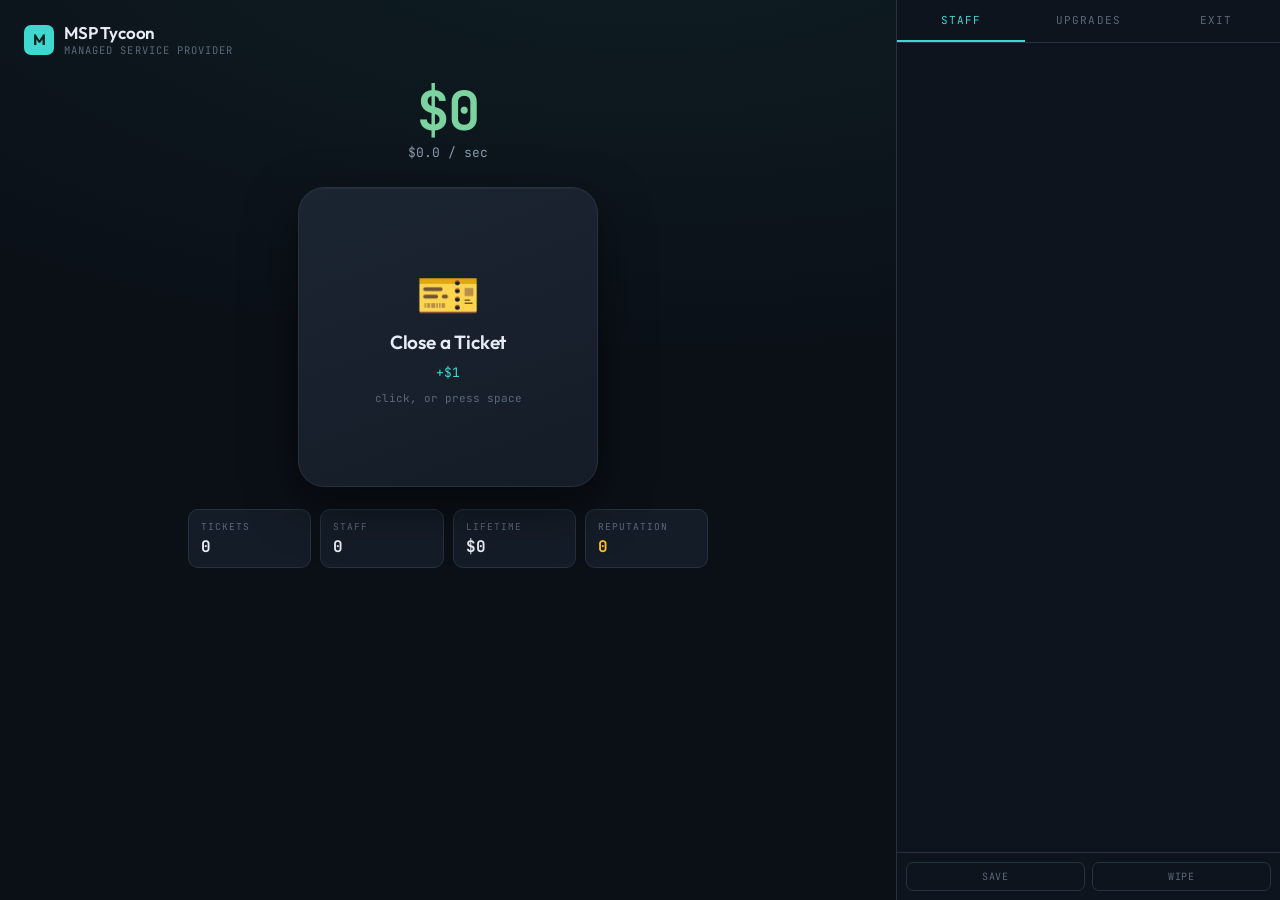
==== commit 73ba8033: "Make holding an upgrade, and fix the invisible datacenter floor Holding was free and ran at eleven t" ====
--- a/msp/index.html
+++ b/msp/index.html
@@ -196,7 +196,7 @@
         <span class="ticket-icon">🎫</span>
         <span class="ticket-label">Close a Ticket</span>
         <span class="ticket-worth" id="clickWorth">+$1</span>
-        <span class="ticket-hint">click, or hold space</span>
+        <span class="ticket-hint" id="ticketHint">click, or press space</span>
       </button>
     </div>
 
@@ -254,9 +254,14 @@
   {id:"branch",   name:"Second Branch",    icon:"🏢", cost:330000000, rate:44000, blurb:"A whole other office."}
 ];
 
-// kind: "staff" doubles one staff line; "click" doubles click value; "global" boosts everything.
+// kind: "staff" doubles one staff line; "click" doubles click value;
+// "global" boosts everything; "hold" unlocks hold-to-work; "holdspeed"
+// makes holding faster.
 const UPGRADES = [
   {id:"macros",    name:"Ticket Macros",      icon:"⚡", cost:100,        kind:"click",  mult:2, need:()=>S.clicks>=25,           blurb:"Canned replies. Double click value."},
+  {id:"queue",     name:"Queue Runner",       icon:"⏩", cost:400,        kind:"hold",           need:()=>S.clicks>=60,           blurb:"Hold to keep pulling tickets, one a second."},
+  {id:"dispatch",  name:"Auto-Dispatcher",    icon:"🛰️", cost:15000,      kind:"holdspeed", mult:2, need:()=>!!S.upgrades.queue && S.clicks>=200, blurb:"Holding works twice as fast."},
+  {id:"swarm",     name:"Swarm Triage",       icon:"🐝", cost:400000,     kind:"holdspeed", mult:2.5, need:()=>!!S.upgrades.dispatch,             blurb:"Holding works far faster again."},
   {id:"kb",        name:"Knowledge Base",     icon:"📚", cost:500,        kind:"staff",  target:"helpdesk", mult:2, need:()=>c("helpdesk")>=5,  blurb:"Help Desk output doubled."},
   {id:"rmm",       name:"RMM Agent",          icon:"🔧", cost:2500,       kind:"staff",  target:"sysadmin", mult:2, need:()=>c("sysadmin")>=5,  blurb:"Sysadmin output doubled."},
   {id:"scripts",   name:"Automation Scripts", icon:"📜", cost:5000,       kind:"click",  mult:2, need:()=>S.clicks>=100,          blurb:"Double click value again."},
@@ -361,6 +366,12 @@
   $("cash").textContent = money(S.cash);
   $("rate").textContent = "$" + rateStr(totalRate()) + " / sec";
   $("clickWorth").textContent = "+" + money(clickValue());
+  const hint = $("ticketHint");
+  if(hint){
+    hint.textContent = canHold()
+      ? "click, or hold — " + rateStr(1000 / holdInterval()) + "/sec"
+      : "click, or press space";
+  }
   $("sTickets").textContent = fmt(S.clicks);
   $("sStaff").textContent = fmt(S.staffTotal);
   $("sLife").textContent = money(S.lifetime);
@@ -535,6 +546,12 @@
   if(S.cash < u.cost || S.upgrades[u.id]) return;
   S.cash -= u.cost;
   S.upgrades[u.id] = true;
+  // A speed change while the button is already down should apply now, not
+  // after the player lets go. The interval has to be rebuilt to re-read it.
+  if((u.kind === "hold" || u.kind === "holdspeed") && holdTimer && lastHoldPos){
+    stopHold();
+    startHold(lastHoldPos);
+  }
   toast(u.name + " acquired.");
   renderHead(); renderList();
 }
@@ -596,16 +613,29 @@
 /* Click, or hold. Holding runs on our own interval rather than relying on
    the OS key-repeat rate, which is slow, differs per machine, and does not
    exist at all for a held mouse button. */
-const HOLD_MS = 90;
+// Holding is earned, not free: it arrives with Queue Runner and speeds up
+// with later upgrades. Base cadence is one ticket a second -- deliberately
+// slower than a person can click, so holding is the lazy option rather than
+// the optimal one.
+const HOLD_BASE_MS = 1000;
 let holdTimer = null;
+
+const canHold = () => !!S.upgrades.queue;
+function holdInterval(){
+  let ms = HOLD_BASE_MS;
+  UPGRADES.forEach(u=>{ if(S.upgrades[u.id] && u.kind === "holdspeed") ms /= u.mult; });
+  return Math.max(60, ms);
+}
 
 function ticketCentre(){
   const r = $("ticket").getBoundingClientRect(), w = $("ticketWrap").getBoundingClientRect();
   return [r.left - w.left + r.width/2, r.top - w.top + r.height/2];
 }
+let lastHoldPos = null;
 function startHold(getPos){
-  if(holdTimer) return;
-  holdTimer = setInterval(()=>{ const p = getPos(); closeTicket(p[0], p[1]); }, HOLD_MS);
+  if(holdTimer || !canHold()) return;
+  lastHoldPos = getPos;
+  holdTimer = setInterval(()=>{ const p = getPos(); closeTicket(p[0], p[1]); }, holdInterval());
 }
 function stopHold(){
   if(holdTimer){ clearInterval(holdTimer); holdTimer = null; }
@@ -689,7 +719,10 @@
 }
 
 function buildRacks(){
-  const want = Math.min(Math.floor(S.staffTotal / 2), 26);
+  // Always show a few racks: you rent the room before you fill it, and a
+  // brand-new player was previously getting an empty canvas -- floor(0/2)
+  // is zero, so nothing was drawn at all.
+  const want = Math.min(3 + Math.floor(S.staffTotal / 2), 26);
   const w = innerWidth;
   racks = [];
   for(let i = 0; i < want; i++){
@@ -717,11 +750,30 @@
   const baseY = H - 10 - prog * (H * 0.22);
 
   // Haze so racks fade into the page rather than sitting on a hard edge.
-  const g = fx.createLinearGradient(0, baseY - 150, 0, H);
+  const g = fx.createLinearGradient(0, baseY - 170, 0, H);
   g.addColorStop(0, "rgba(62,216,208,0)");
-  g.addColorStop(1, "rgba(62,216,208," + (0.05 + prog * 0.06).toFixed(3) + ")");
+  g.addColorStop(1, "rgba(62,216,208," + (0.12 + prog * 0.10).toFixed(3) + ")");
   fx.fillStyle = g;
-  fx.fillRect(0, baseY - 150, W, H - baseY + 150);
+  fx.fillRect(0, baseY - 170, W, H - baseY + 170);
+
+  // The room itself: a receding floor grid, so there is something to look
+  // at from the very first second rather than only once staff exist.
+  fx.strokeStyle = "rgba(62,216,208,0.13)";
+  fx.lineWidth = 1;
+  fx.beginPath();
+  for(let i = 0; i <= 7; i++){
+    const y = baseY + Math.pow(i / 7, 1.9) * (H - baseY);
+    fx.moveTo(0, y); fx.lineTo(W, y);
+  }
+  const vanish = W / 2;
+  for(let i = -8; i <= 8; i++){
+    fx.moveTo(vanish + i * (W / 9), H);
+    fx.lineTo(vanish + i * (W / 42), baseY);
+  }
+  fx.stroke();
+
+  fx.strokeStyle = "rgba(62,216,208,0.3)";
+  fx.beginPath(); fx.moveTo(0, baseY); fx.lineTo(W, baseY); fx.stroke();
 
   racks.forEach((r, i) => {
     const near = 0.45 + r.depth * 0.55;
